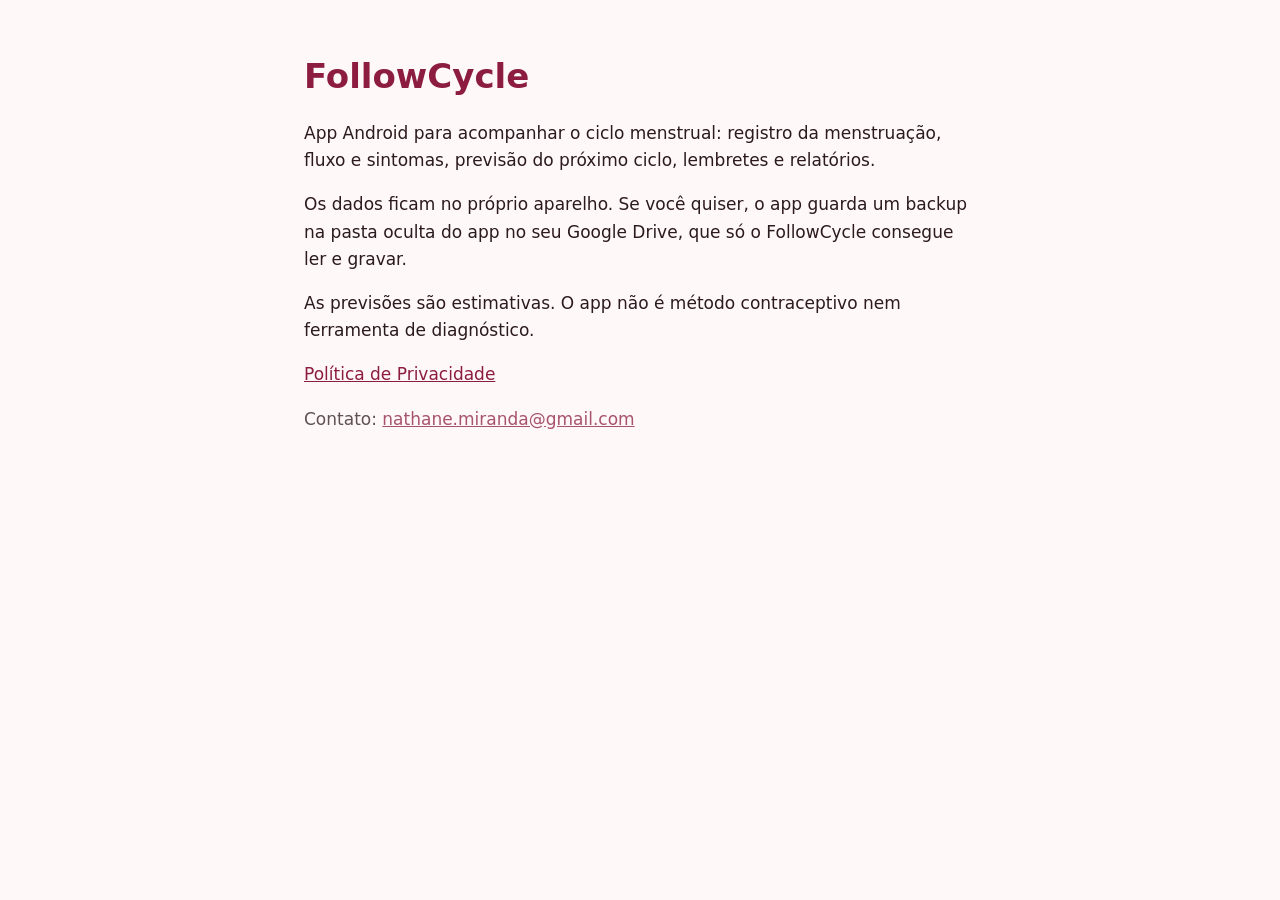
==== index.html @ ad547c15 "Adiciona página inicial e Política de Privacidade do FollowCycle" ====
<!doctype html>
<html lang="pt-BR">
<head>
<meta charset="utf-8">
<meta name="viewport" content="width=device-width, initial-scale=1">
<title>FollowCycle</title>
<link rel="stylesheet" href="estilo.css">
</head>
<body>
<main>
<h1>FollowCycle</h1>
<p>App Android para acompanhar o ciclo menstrual: registro da menstruação, fluxo e sintomas, previsão do próximo ciclo, lembretes e relatórios.</p>
<p>Os dados ficam no próprio aparelho. Se você quiser, o app guarda um backup na pasta oculta do app no seu Google Drive, que só o FollowCycle consegue ler e gravar.</p>
<p>As previsões são estimativas. O app não é método contraceptivo nem ferramenta de diagnóstico.</p>
<p><a href="privacidade.html">Política de Privacidade</a></p>
<p class="contato">Contato: <a href="mailto:nathane.miranda@gmail.com">nathane.miranda@gmail.com</a></p>
</main>
</body>
</html>
---- estilo.css ----
:root { --fundo: #fff8f8; --texto: #2b1a1e; --destaque: #8c1d40; }
@media (prefers-color-scheme: dark) {
  :root { --fundo: #1e1416; --texto: #f3dfe2; --destaque: #ffb1c4; }
}
body { margin: 0; background: var(--fundo); color: var(--texto); font: 17px/1.6 system-ui, sans-serif; }
main { max-width: 42rem; margin: 0 auto; padding: 2rem 1rem; }
h1, h2 { color: var(--destaque); line-height: 1.25; }
a { color: var(--destaque); }
.data, .contato { opacity: 0.75; }
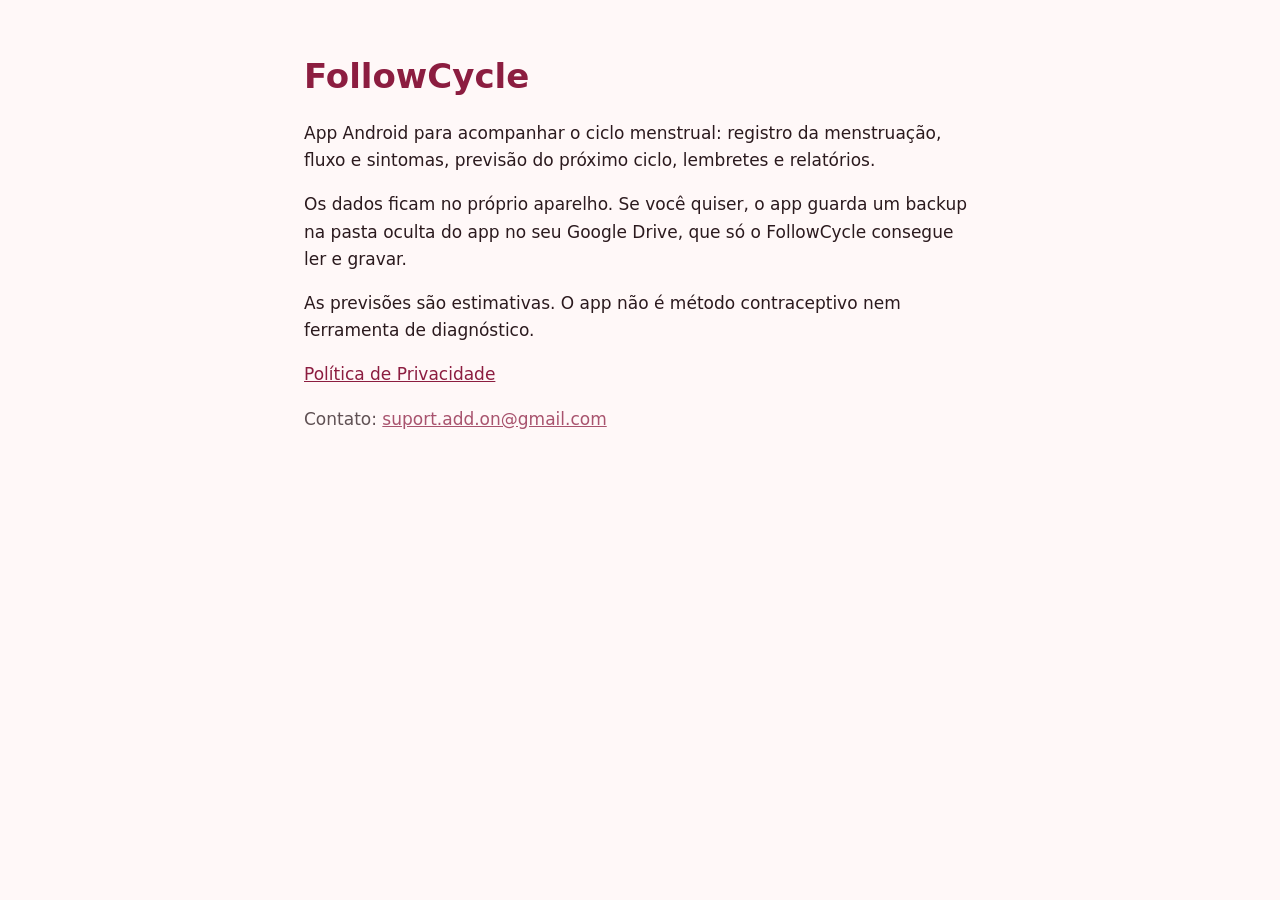
==== commit e8049121: "Troca o e-mail de contato pelo de suporte" ====
--- a/index.html
+++ b/index.html
@@ -13,7 +13,7 @@
 <p>Os dados ficam no próprio aparelho. Se você quiser, o app guarda um backup na pasta oculta do app no seu Google Drive, que só o FollowCycle consegue ler e gravar.</p>
 <p>As previsões são estimativas. O app não é método contraceptivo nem ferramenta de diagnóstico.</p>
 <p><a href="privacidade.html">Política de Privacidade</a></p>
-<p class="contato">Contato: <a href="mailto:nathane.miranda@gmail.com">nathane.miranda@gmail.com</a></p>
+<p class="contato">Contato: <a href="mailto:suport.add.on@gmail.com">suport.add.on@gmail.com</a></p>
 </main>
 </body>
 </html>
